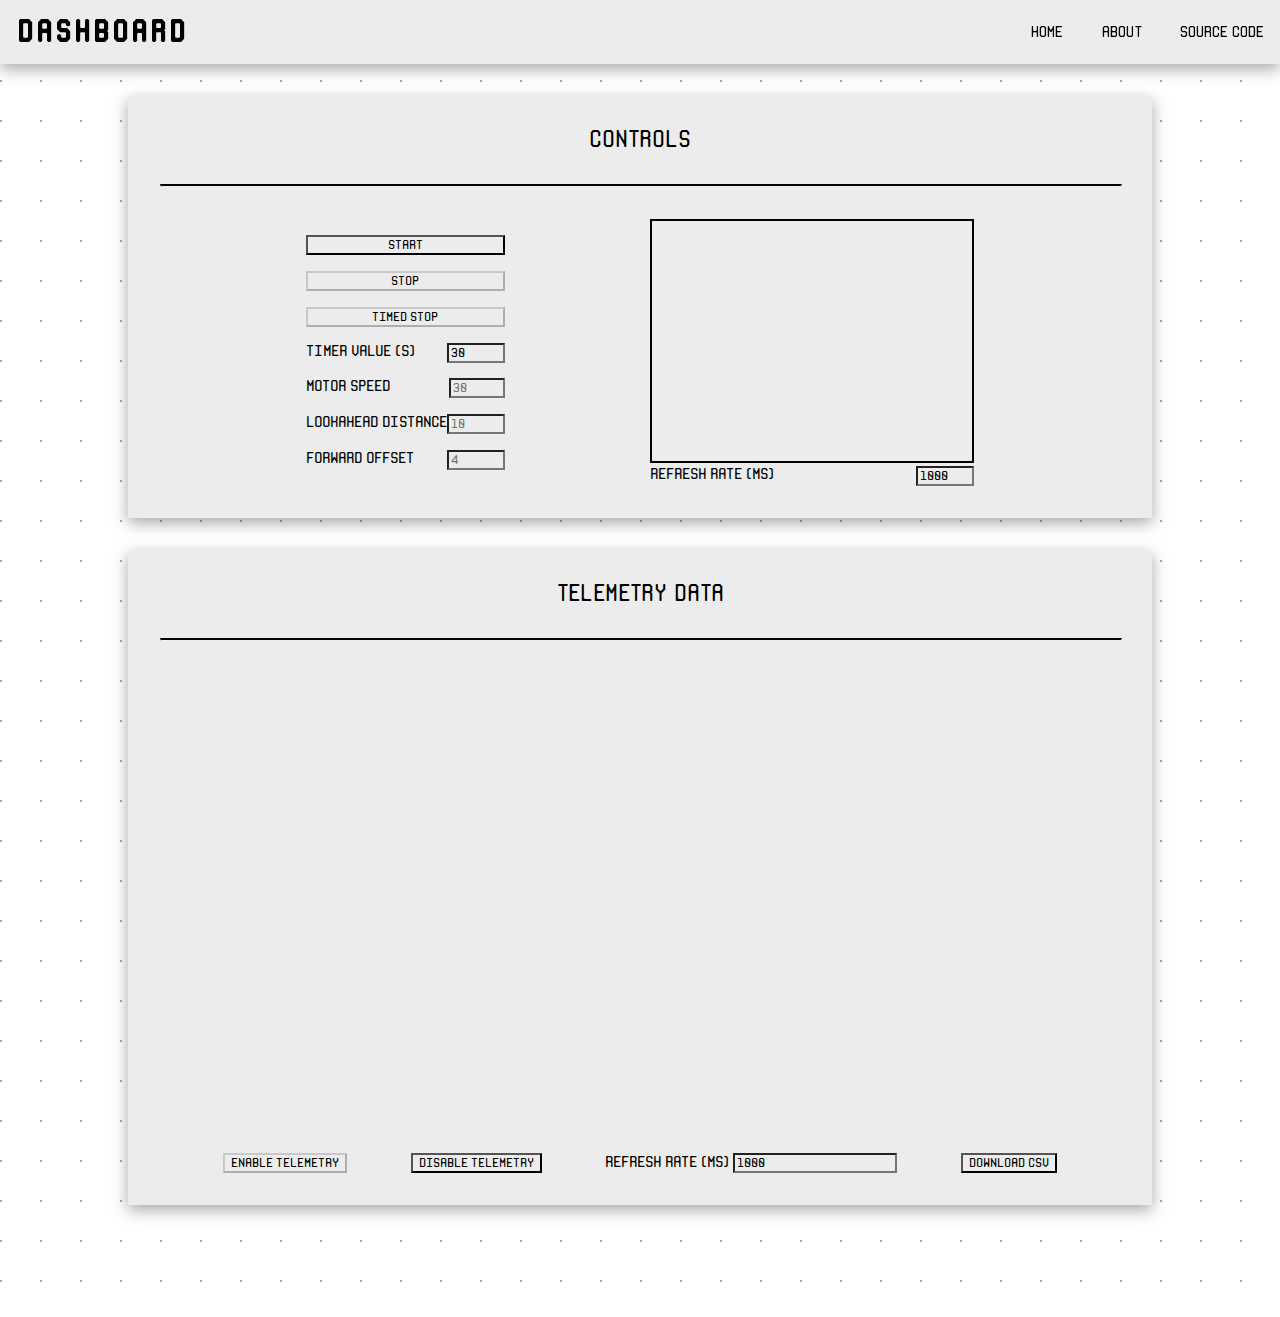
==== main/data/www/index.html @ 35f05830 "Add example script; save config values to file" ====
<!DOCTYPE html>
<html lang="en">
  <head>
    <meta charset="UTF-8" />
    <meta http-equiv="X-UA-Compatible" content="IE=edge" />
    <meta name="viewport" content="width=device-width, initial-scale=1.0" />
    <base target="_blank" rel="noopener noreferrer" />

    <title>BGP Vehicle Dashboard</title>

    <link rel="stylesheet" type="text/css" href="style.css">
  </head>
  <body>
    <nav>
      <h1>Dashboard</h1>

      <div id="nav-right">
        <a href="#" target="_self">Home</a>
        <a href="#about" target="_self">About</a>
        <a href="https://github.com/Rose-Hulman-ECE-Junior-Design/junior-design-project-sec01-team04-bgp">Source Code</a>
      </div>
    </nav>

    <section>
      <h2>Controls</h2>

      <hr>

      <div class="controls">
        <div class="vertical">
          <button id="start">Start</button>
          <button id="stop" disabled>Stop</button>
          <button id="timed_stop" disabled>Timed Stop</button>
          <label class="stretch">
            Timer Value (s)
            <input id="timer_value" type="number" min="0" value="30" placeholder="30" />
          </label>
          <label class="stretch">
            Motor Speed
            <input id="motor_speed" type="number" min="0" max="150" placeholder="30" />
          </label>
          <label class="stretch">
            Lookahead Distance
            <input id="lookahead_distance" type="number" placeholder="10" />
          </label>
          <label class="stretch">
            Forward Offset
            <input id="forward_offset" type="number" placeholder="4" />
          </label>
        </div>

        <div>
          <canvas id="camera_view" width="320" height="240"></canvas>
          <label class="stretch">
            Refresh Rate (ms)
            <input id="camera_refresh_rate" type="number" min="0" value="1000" placeholder="1000" />
          </label>
        </div>
      </div>
    </section>

    <section>
      <h2>Telemetry Data</h2>

      <hr>

      <canvas id="chart"></canvas>

      <div class="controls">
        <button id="enable" disabled>Enable Telemetry</button>
        <button id="disable">Disable Telemetry</button>
        <label>
          Refresh Rate (ms)
          <input id="telemetry_refresh_rate" type="number" min="0" value="1000" placeholder="1000" />
        </label>
        <button id="download">
          Download csv
          <a id="download_link" download="telemetry.csv" hidden></a>
        </button>
      </div>
    </section>
  </body>

  <script src="chart.js"></script>
  <script src="app.js"></script>
</html>
---- main/data/www/style.css ----
@font-face {
  font-family: 'Monorama';
  src: local('Monorama Bold'), local('Monorama-Bold'),
      url('Monorama-Bold.ttf') format('truetype');
  font-weight: bold;
  font-style: normal;
  font-display: swap;
}

@font-face {
  font-family: 'Monorama';
  src: local('Monorama Regular'), local('Monorama-Regular'),
      url('Monorama-Regular.ttf') format('truetype');
  font-weight: normal;
  font-style: normal;
  font-display: swap;
}

:root {
  --text: #000000;
  --fg: #ececec;
  --bg: #ffffff;
  --line-color: #000000;
  --line-width: 2px;
  --accent: #a6a6a6;
  --font: "Monorama";
}

* {
  color: var(--text);
  font-family: var(--font);
  font-weight: normal;
  text-decoration: none;
  background-color: var(--fg);
  margin: 0;
}

nav {
  display: flex;
  position: sticky;
  top: 0;
  justify-content: space-between;
  align-items: center;

  padding: 1em;

  box-shadow: rgba(0, 0, 0, 0.35) 0px 5px 15px;
}

#nav-right {
  display: flex;
  align-items: center;
  gap: 3vw;
}

h1 {
  font-family: var(--font);
  font-weight: bold;
  font-size: xx-large;
}

hr {
  width: 100%;
  border-top: var(--line-width) solid var(--line-color);
  margin: 2em 0;
}

.controls {
  display: flex;
  flex-wrap: wrap;
  justify-content: space-evenly;
}

.vertical {
  display: flex;
  flex-direction: column;
  justify-content: space-evenly;
  align-items: stretch;
}

.stretch {
  width: 100%;
  display: flex;
  align-items: stretch;
  justify-content: space-between;
}

.stretch input {
  max-width: 50px;
}

#camera_view {
  border: var(--line-width) solid var(--line-color);
}

section {
  display: flex;
  flex-direction: column;
  align-items: stretch;
  text-align: center;
  justify-content: center;

  width: 75%;
  margin: 2em auto;
  padding: 2em;

  box-shadow: rgba(0, 0, 0, 0.35) 0px 5px 15px;
}

body {
  background: var(--bg);
  background-image: radial-gradient(var(--accent) 1px, transparent 0);
  background-size: 40px 40px;
  background-position: -19px -19px;
  margin: 0;
  padding: 0 0 5em 0;
}
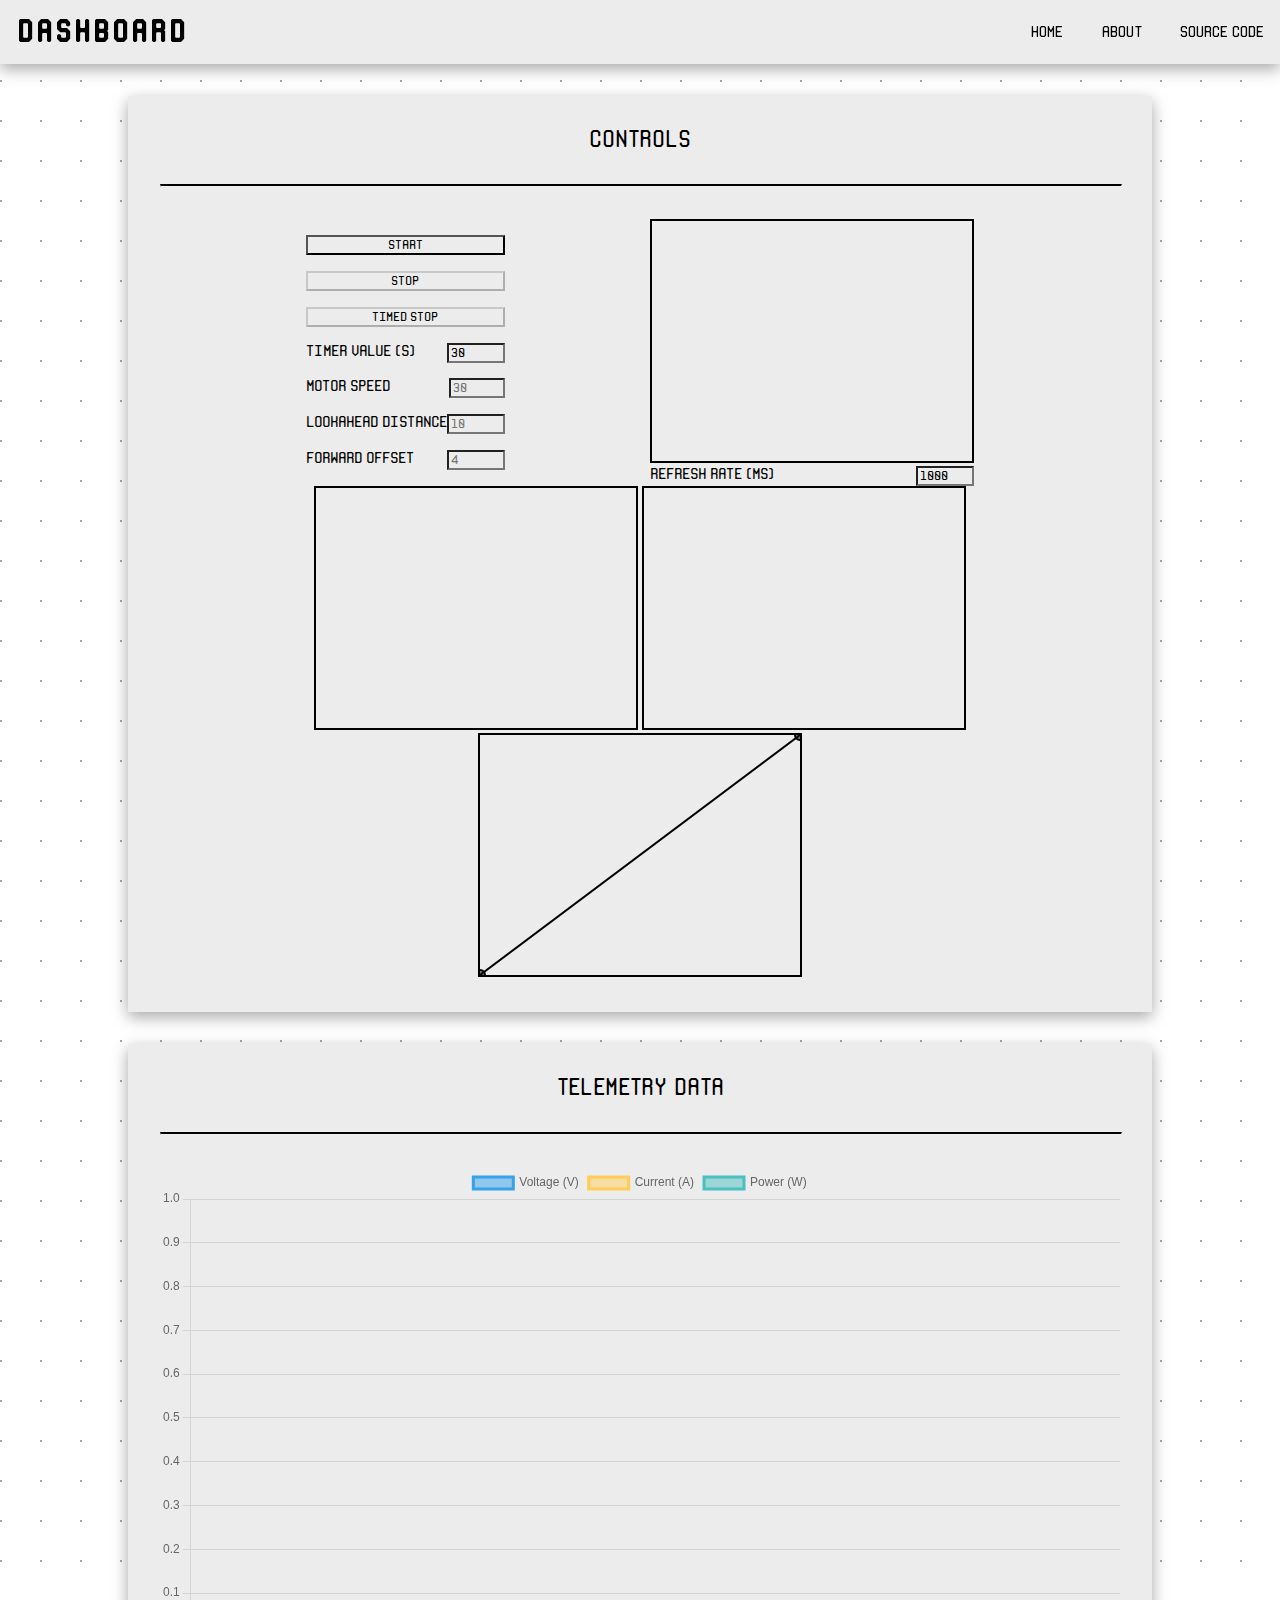
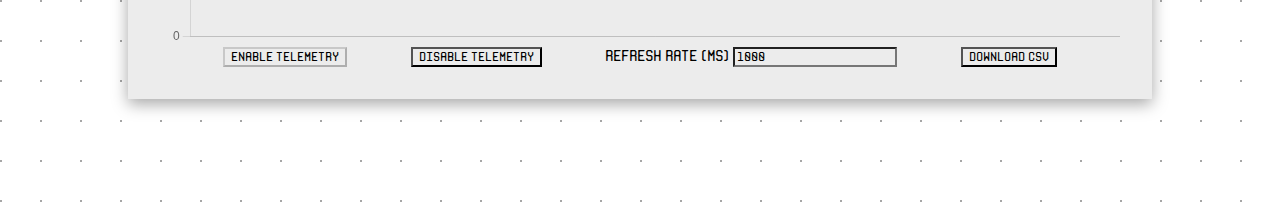
==== commit 8ed25798: "Add WIP selector tool" ====
--- a/main/data/www/index.html
+++ b/main/data/www/index.html
@@ -50,12 +50,18 @@
         </div>
 
         <div>
-          <canvas id="camera_view" width="320" height="240"></canvas>
+          <canvas id="camera_view" class="bordered" width="320" height="240"></canvas>
           <label class="stretch">
             Refresh Rate (ms)
             <input id="camera_refresh_rate" type="number" min="0" value="1000" placeholder="1000" />
           </label>
         </div>
+      </div>
+
+      <div>
+        <canvas id="lookahead_distance_graph" class="bordered" width="320" height="240"></canvas>
+        <canvas id="forward_offset_graph" class="bordered" width="320" height="240"></canvas>
+        <canvas id="speed_graph" class="bordered" width="320" height="240"></canvas>
       </div>
     </section>
 
--- a/main/data/www/style.css
+++ b/main/data/www/style.css
@@ -89,7 +89,7 @@
   max-width: 50px;
 }
 
-#camera_view {
+.bordered {
   border: var(--line-width) solid var(--line-color);
 }
 
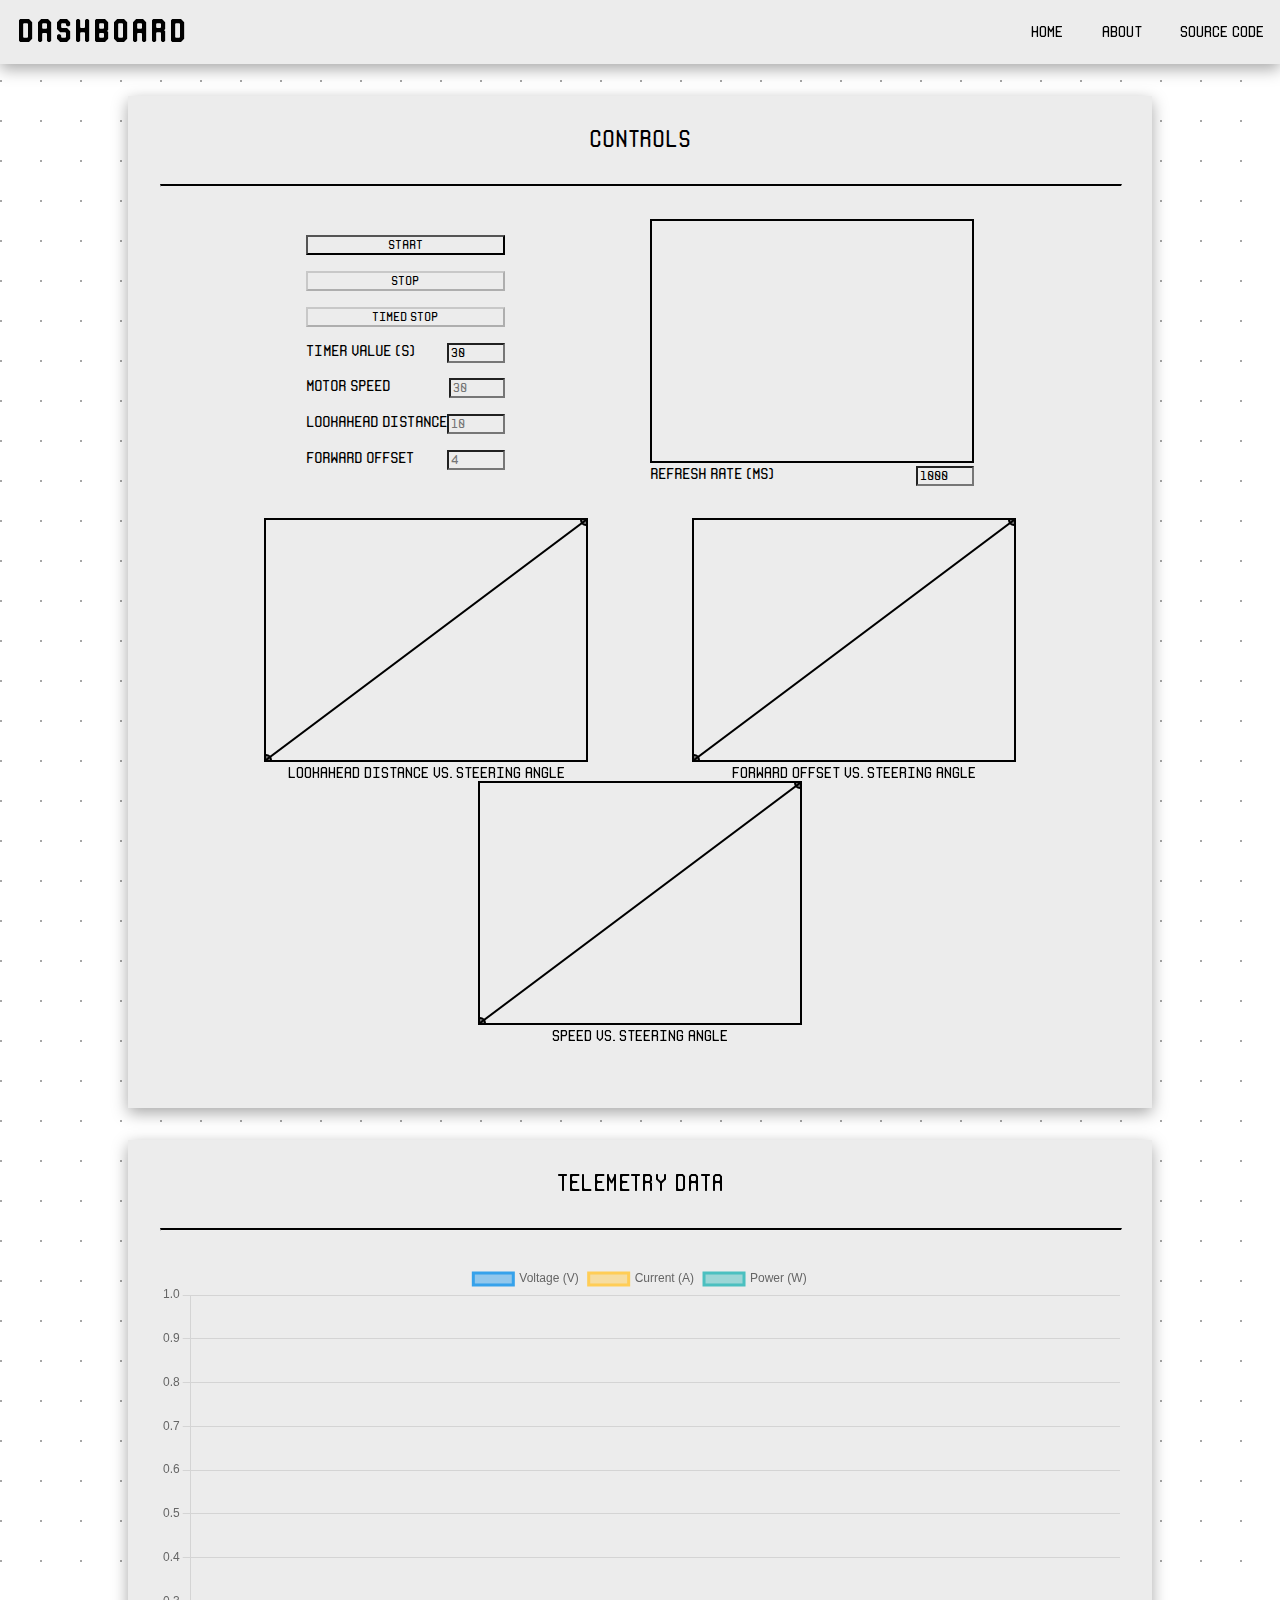
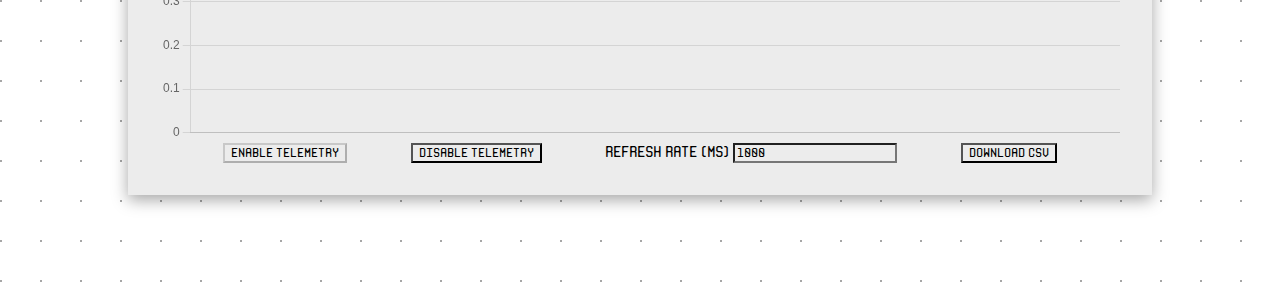
==== commit 7e308731: "Update curve selector UI" ====
--- a/main/data/www/index.html
+++ b/main/data/www/index.html
@@ -58,10 +58,19 @@
         </div>
       </div>
 
-      <div>
-        <canvas id="lookahead_distance_graph" class="bordered" width="320" height="240"></canvas>
-        <canvas id="forward_offset_graph" class="bordered" width="320" height="240"></canvas>
-        <canvas id="speed_graph" class="bordered" width="320" height="240"></canvas>
+      <div id="graph_container">
+        <div class="graph">
+          <canvas id="lookahead_distance_graph" class="bordered" width="320" height="240"></canvas>
+          <p>Lookahead Distance vs. Steering Angle</p>
+        </div>
+        <div class="graph">
+          <canvas id="forward_offset_graph" class="bordered" width="320" height="240"></canvas>
+          <p>Forward Offset vs. Steering Angle</p>
+        </div>
+        <div class="graph">
+          <canvas id="speed_graph" class="bordered" width="320" height="240"></canvas>
+          <p>Speed vs. Steering Angle</p>
+        </div>
       </div>
     </section>
 
--- a/main/data/www/style.css
+++ b/main/data/www/style.css
@@ -93,6 +93,13 @@
   border: var(--line-width) solid var(--line-color);
 }
 
+#graph_container {
+  display: flex;
+  flex-wrap: wrap;
+  justify-content: space-evenly;
+  margin: 2em 0;
+}
+
 section {
   display: flex;
   flex-direction: column;
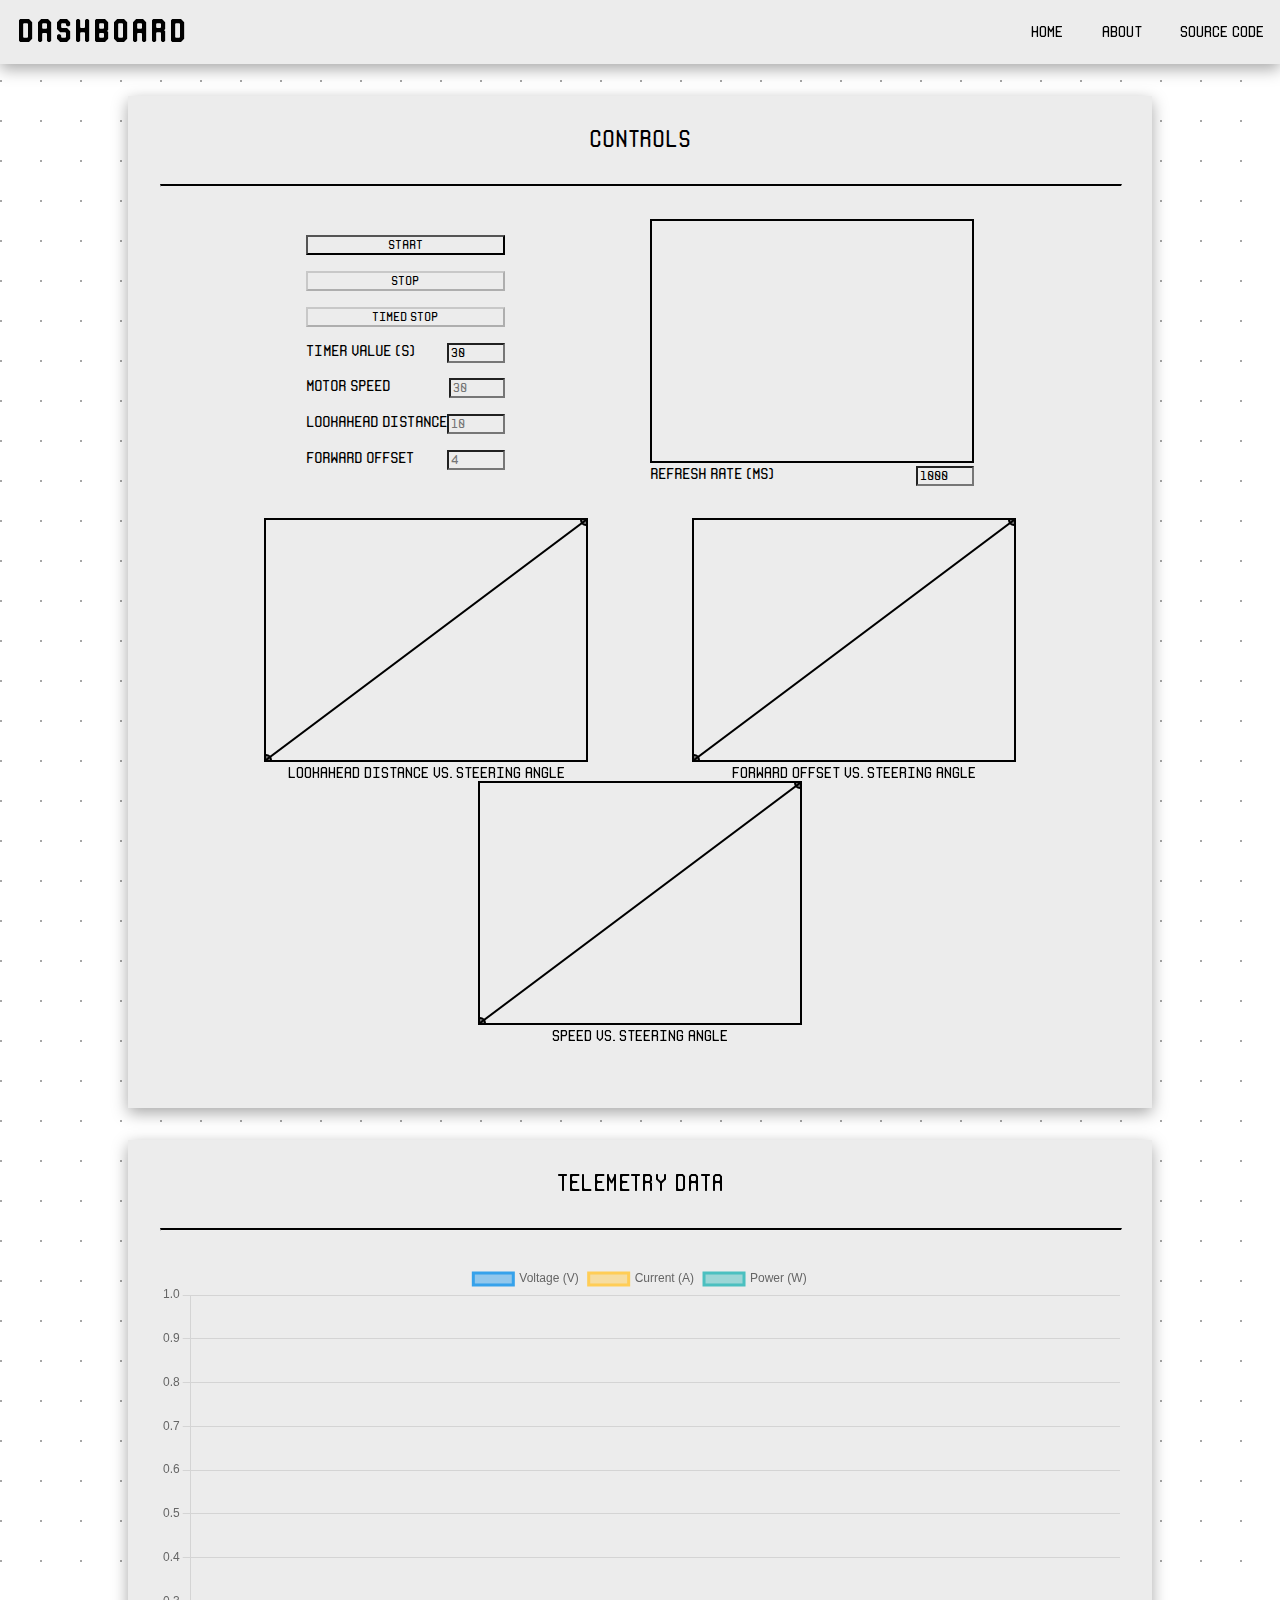
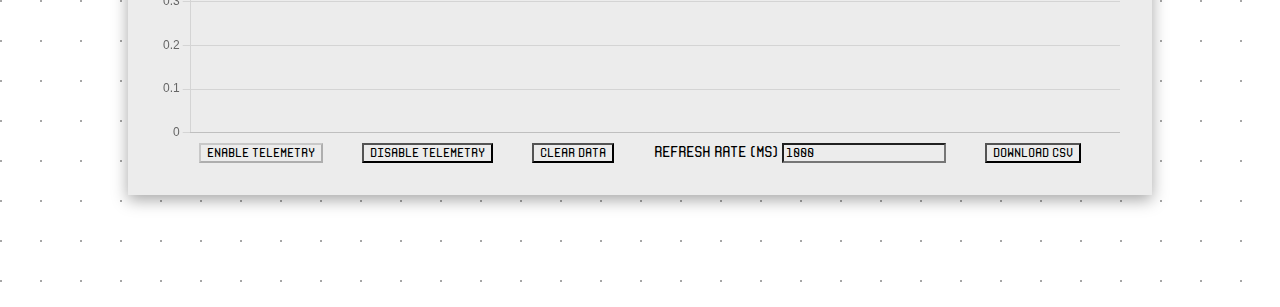
==== commit 7a6965ab: "Add clear data button and fix label" ====
--- a/main/data/www/index.html
+++ b/main/data/www/index.html
@@ -84,6 +84,7 @@
       <div class="controls">
         <button id="enable" disabled>Enable Telemetry</button>
         <button id="disable">Disable Telemetry</button>
+        <button id="clear">Clear Data</button>
         <label>
           Refresh Rate (ms)
           <input id="telemetry_refresh_rate" type="number" min="0" value="1000" placeholder="1000" />
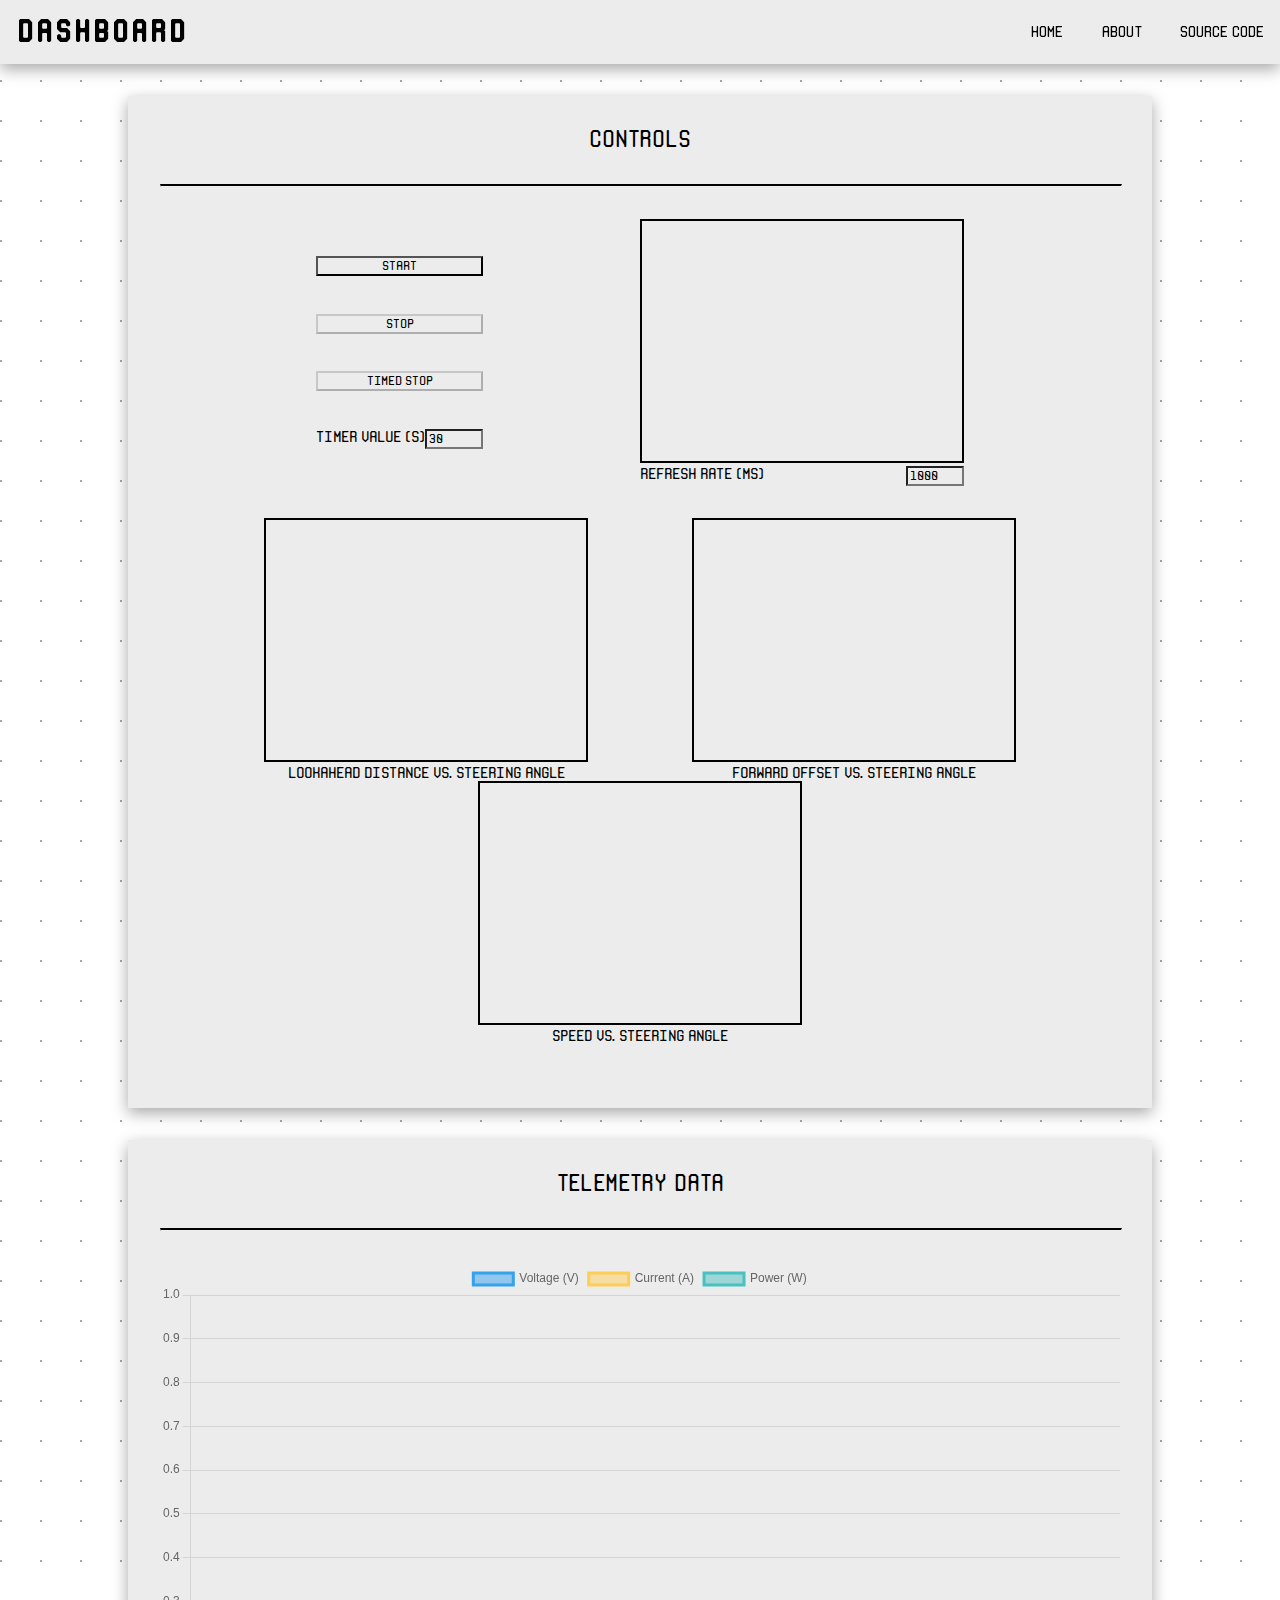
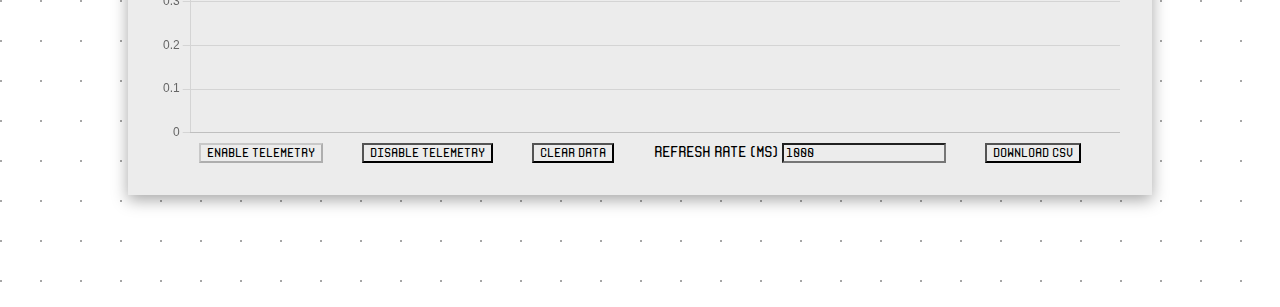
==== commit a20b8a7a: "Fix wrong delay and remove dead code" ====
--- a/main/data/www/index.html
+++ b/main/data/www/index.html
@@ -34,18 +34,6 @@
           <label class="stretch">
             Timer Value (s)
             <input id="timer_value" type="number" min="0" value="30" placeholder="30" />
-          </label>
-          <label class="stretch">
-            Motor Speed
-            <input id="motor_speed" type="number" min="0" max="150" placeholder="30" />
-          </label>
-          <label class="stretch">
-            Lookahead Distance
-            <input id="lookahead_distance" type="number" placeholder="10" />
-          </label>
-          <label class="stretch">
-            Forward Offset
-            <input id="forward_offset" type="number" placeholder="4" />
           </label>
         </div>
 
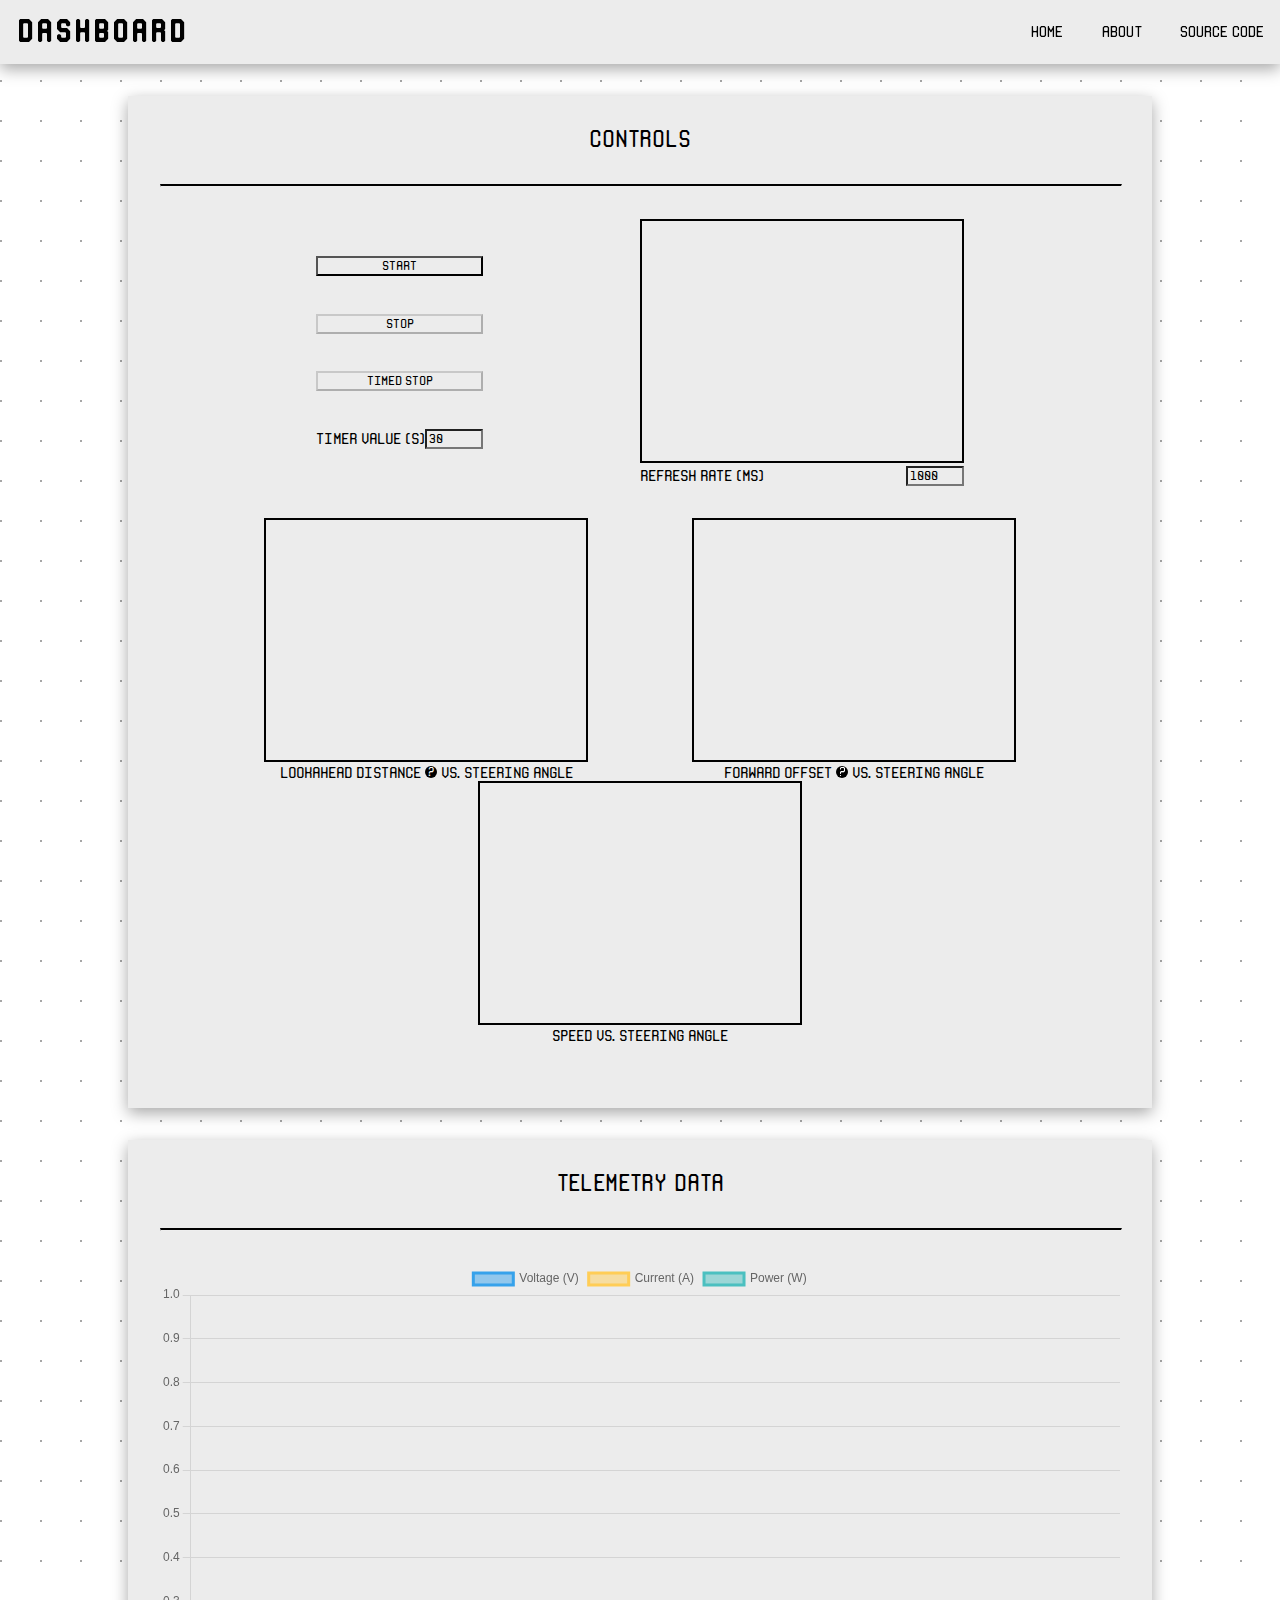
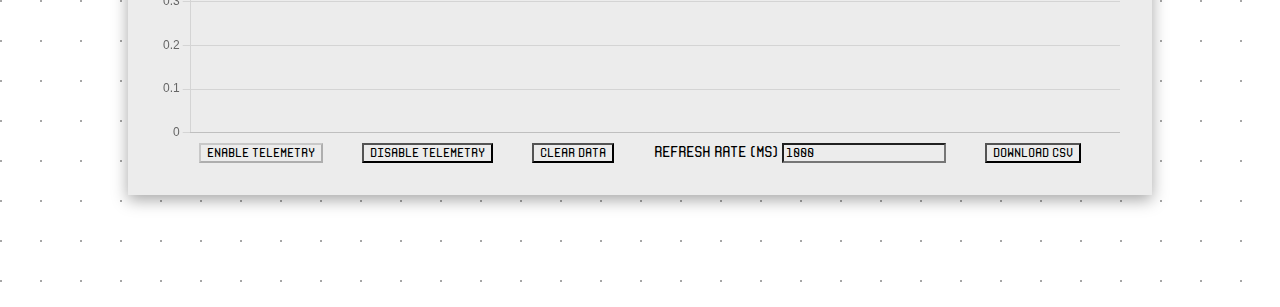
==== commit e5df83c6: "Add tooltips and fix label alignment" ====
--- a/main/data/www/index.html
+++ b/main/data/www/index.html
@@ -49,11 +49,52 @@
       <div id="graph_container">
         <div class="graph">
           <canvas id="lookahead_distance_graph" class="bordered" width="320" height="240"></canvas>
-          <p>Lookahead Distance vs. Steering Angle</p>
+          <p>
+            Lookahead Distance
+            <span class="tooltip">
+              <svg width="12" height="12">
+                <circle cx="6" cy="6" r="6" fill="black" />
+                <text x="3" y="10" fill="white" font-size="12" font-family="Arial">?</text>
+                ?
+              </svg>
+              <span class="tooltiptext">
+                The lookahead distance is how far ahead the vehicle
+                looks to find the target point, which is the point
+                that the vehicle will attempt to steer towards.
+                <br>
+                A lower lookahead distance is desirable when
+                turning more sharply because the vehicle will turn
+                faster.
+                <br>
+                A higher lookahead distance is desirable when
+                traveling straight at higher speeds because it will
+                reduce oscillations.
+              </span>
+            </span>
+            vs. Steering Angle
+          </p>
         </div>
         <div class="graph">
           <canvas id="forward_offset_graph" class="bordered" width="320" height="240"></canvas>
-          <p>Forward Offset vs. Steering Angle</p>
+          <p>
+            Forward Offset
+            <span class="tooltip">
+              <svg width="12" height="12">
+                <circle cx="6" cy="6" r="6" fill="black" />
+                <text x="3" y="10" fill="white" font-size="12" font-family="Arial">?</text>
+                ?
+              </svg>
+              <span class="tooltiptext">
+                The forward offset is a value that makes the
+                vehicle think the target point is closer than it
+                actually is. This is necessary to ensure the
+                vehicle steers sharply enough to reach the target
+                point. The forward offset helps account for the
+                small field of view of the camera.
+              </span>
+            </span>
+            vs. Steering Angle
+          </p>
         </div>
         <div class="graph">
           <canvas id="speed_graph" class="bordered" width="320" height="240"></canvas>
--- a/main/data/www/style.css
+++ b/main/data/www/style.css
@@ -81,7 +81,7 @@
 .stretch {
   width: 100%;
   display: flex;
-  align-items: stretch;
+  align-items: center;
   justify-content: space-between;
 }
 
@@ -122,3 +122,36 @@
   margin: 0;
   padding: 0 0 5em 0;
 }
+
+/* Tooltip container */
+.tooltip {
+  position: relative;
+  display: inline-block;
+}
+
+/* Tooltip text */
+.tooltip .tooltiptext {
+  visibility: hidden;
+
+  width: max-content;
+  max-width: 200px;
+
+  background-color: black;
+  color: #fff;
+  text-align: center;
+  font-family: "Arial";
+  font-size: 12px;
+  padding: 5px;
+  border-radius: 6px;
+
+  /* Position the tooltip text */
+  text-align: left;
+  text-wrap: wrap;
+  position: absolute;
+  z-index: 1;
+}
+
+/* Show the tooltip text when you mouse over the tooltip container */
+.tooltip:hover .tooltiptext {
+  visibility: visible;
+}
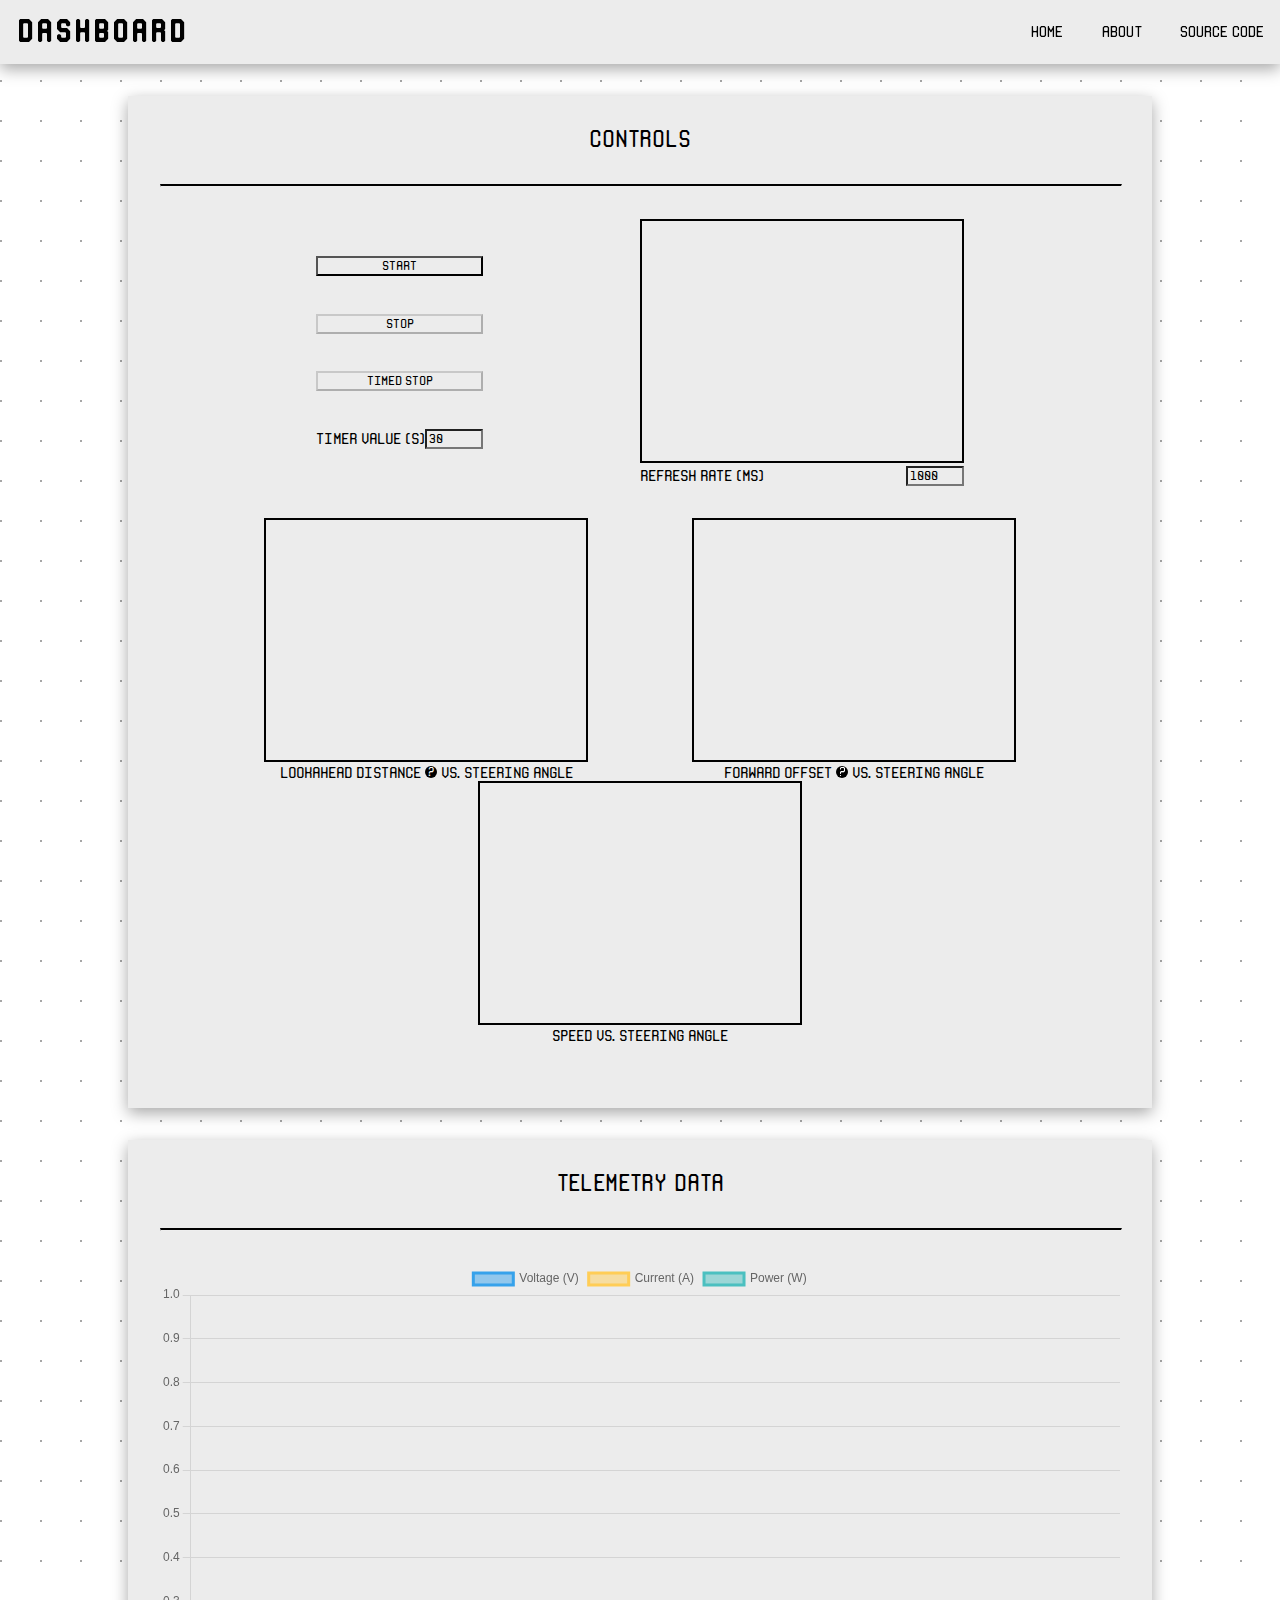
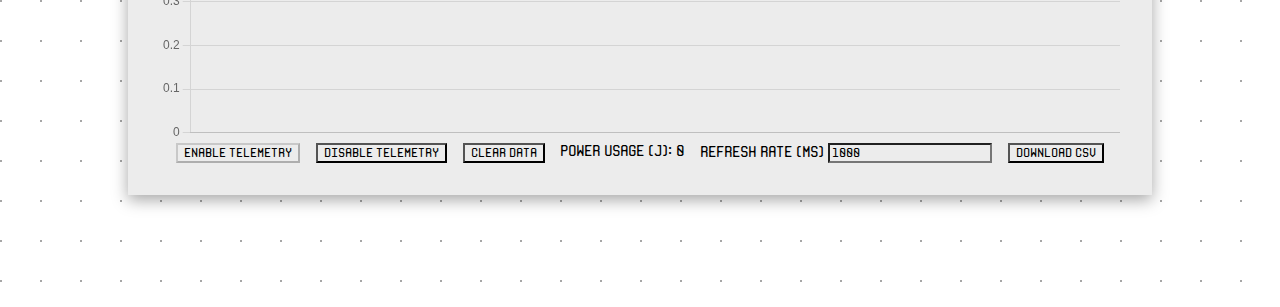
==== commit edeebe74: "Add support for tracking total power usage" ====
--- a/main/data/www/index.html
+++ b/main/data/www/index.html
@@ -114,6 +114,7 @@
         <button id="enable" disabled>Enable Telemetry</button>
         <button id="disable">Disable Telemetry</button>
         <button id="clear">Clear Data</button>
+        <p>Power Usage (J): <strong id="power_usage">0</strong></p>
         <label>
           Refresh Rate (ms)
           <input id="telemetry_refresh_rate" type="number" min="0" value="1000" placeholder="1000" />
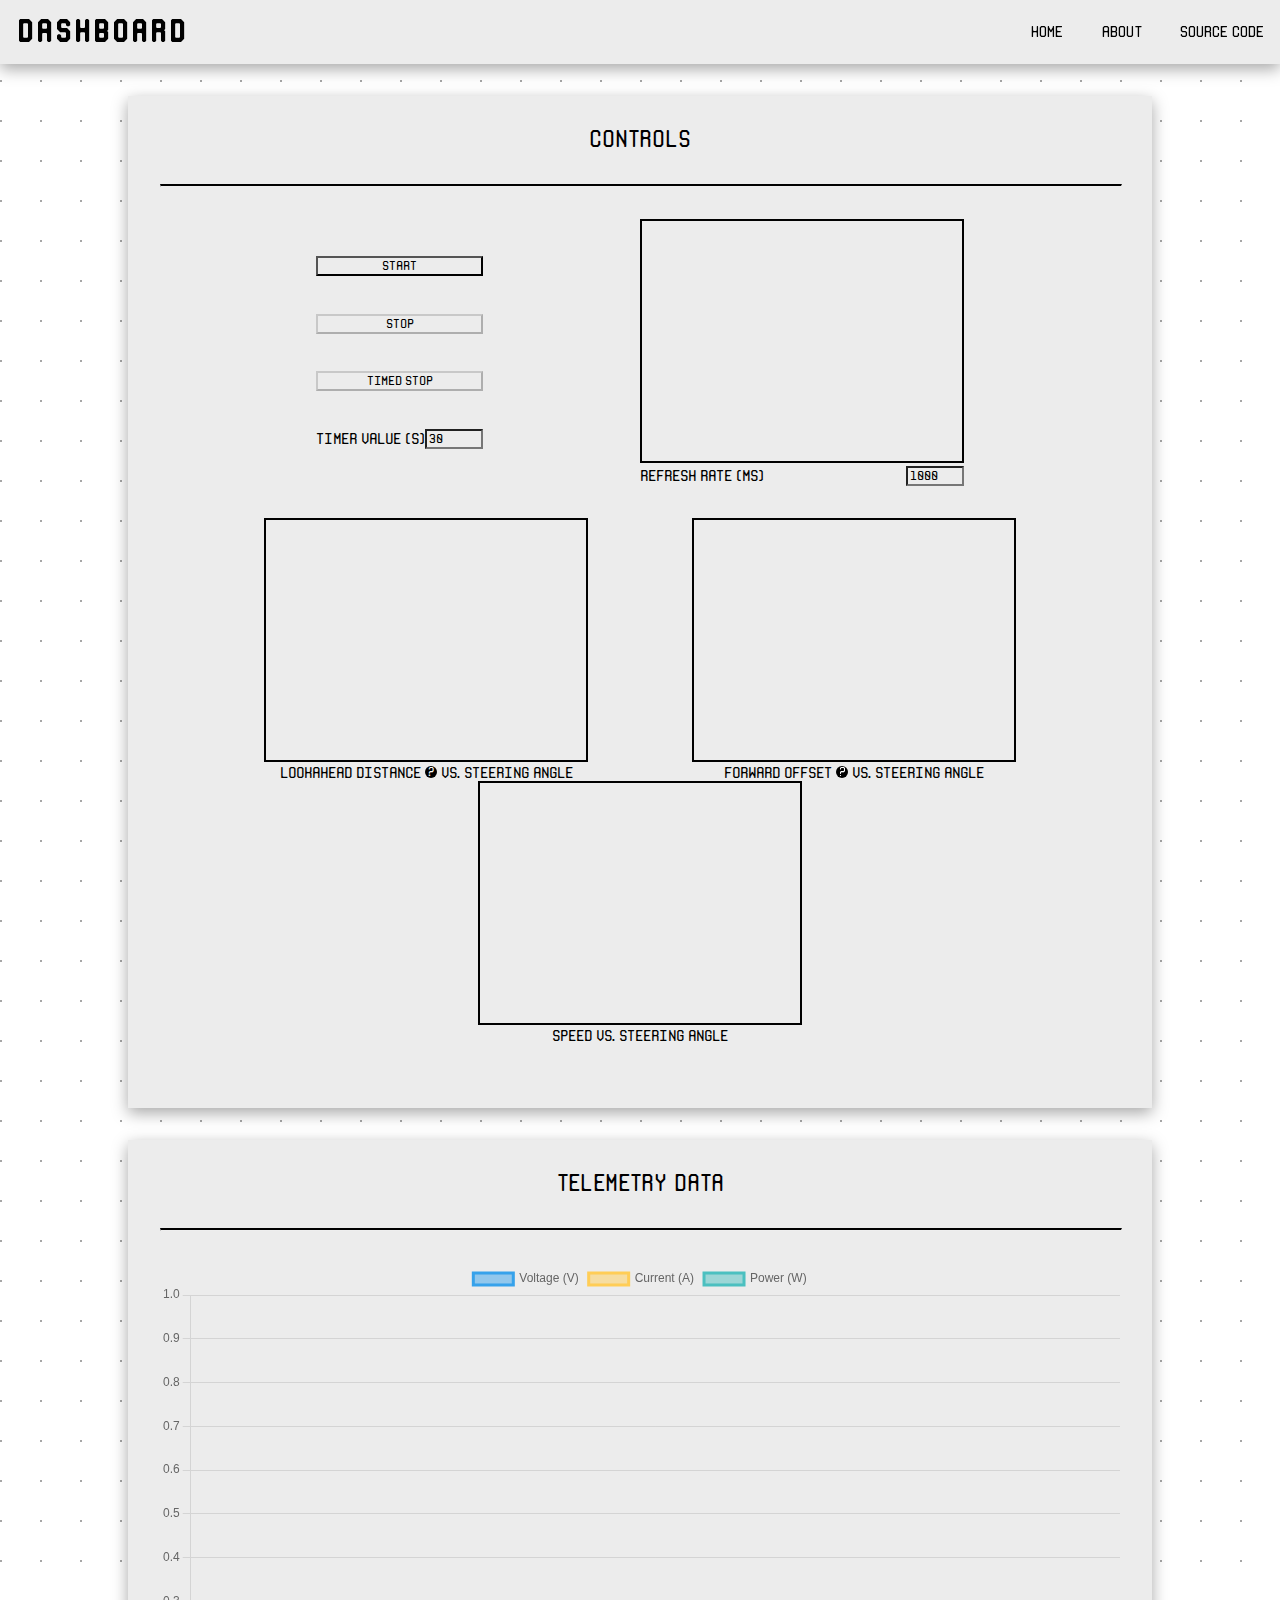
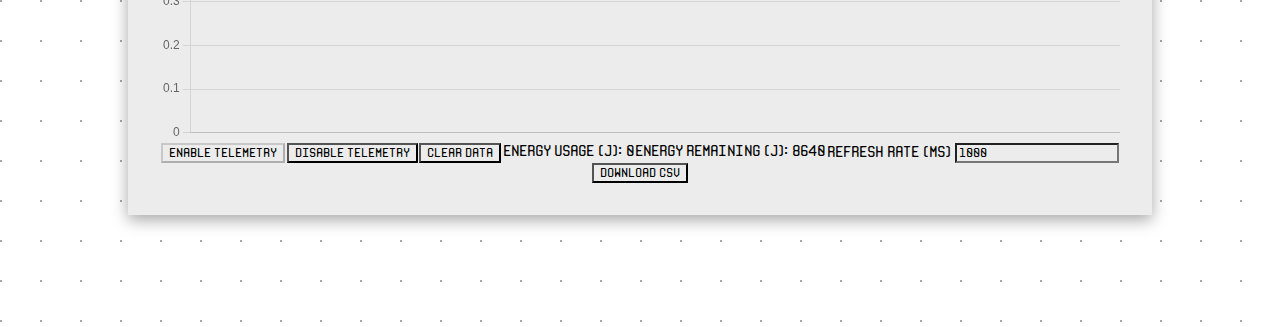
==== commit cf73d610: "Fix labels and add energy remaining" ====
--- a/main/data/www/index.html
+++ b/main/data/www/index.html
@@ -114,7 +114,8 @@
         <button id="enable" disabled>Enable Telemetry</button>
         <button id="disable">Disable Telemetry</button>
         <button id="clear">Clear Data</button>
-        <p>Power Usage (J): <strong id="power_usage">0</strong></p>
+        <p>Energy Usage (J): <strong id="energy_usage">0</strong></p>
+        <p>Energy Remaining (J): <strong id="energy_remaining">0</strong></p>
         <label>
           Refresh Rate (ms)
           <input id="telemetry_refresh_rate" type="number" min="0" value="1000" placeholder="1000" />
